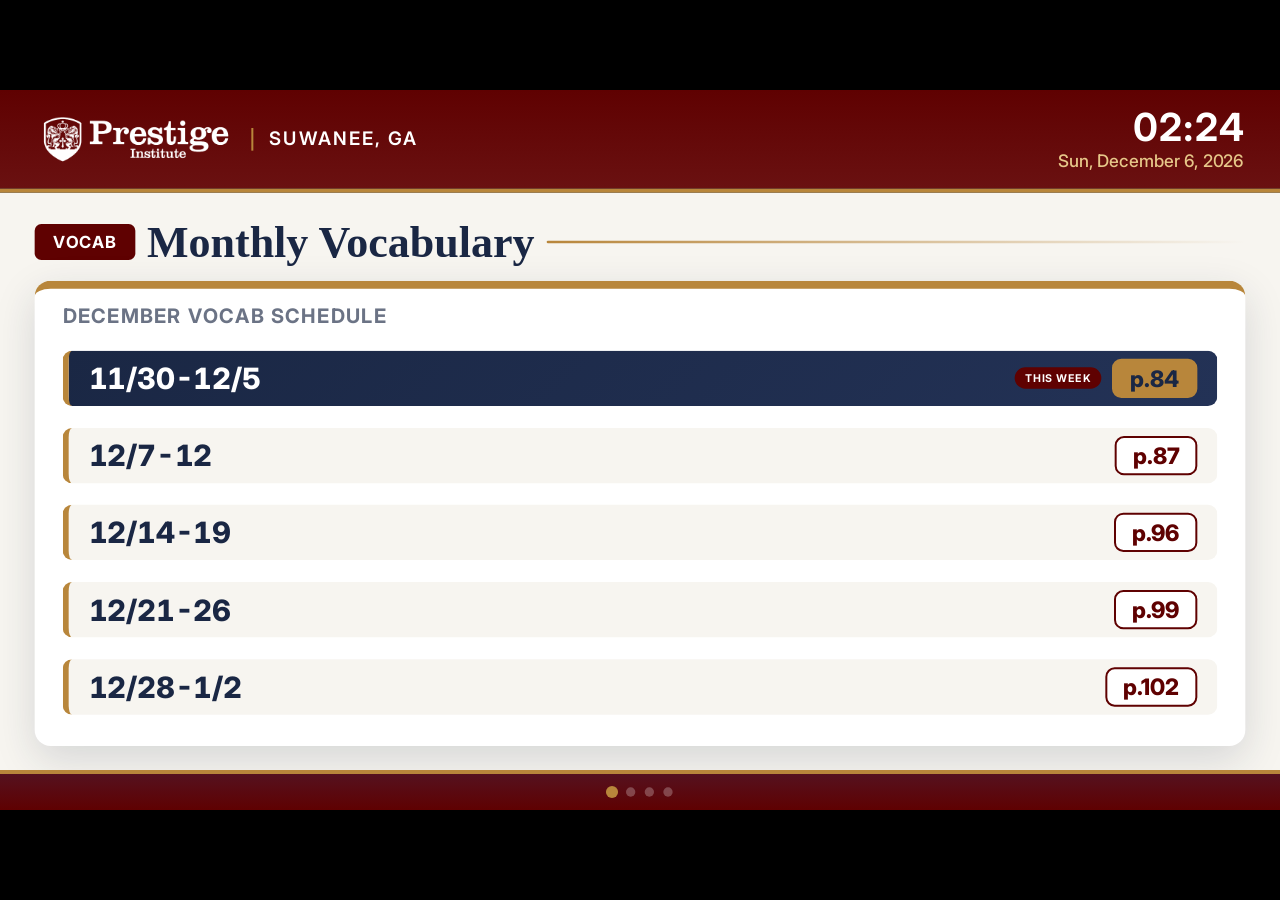
==== index.html @ a8d4b221 "Update index.html Added "D-DAY" if dday === 0" ====
<!DOCTYPE html>
<html lang="ko">
<head>
<meta charset="UTF-8">
<meta name="viewport" content="width=device-width, initial-scale=1, viewport-fit=cover">
<title>Prestige Suwanee Lobby Display</title>
<link rel="preconnect" href="https://fonts.googleapis.com">
<link rel="preconnect" href="https://fonts.gstatic.com" crossorigin>
<link href="https://fonts.googleapis.com/css2?family=Noto+Sans+KR:wght@400;500;700;900&family=Inter:wght@400;500;600;700;800&family=Playfair+Display:wght@700;800&display=swap" rel="stylesheet">
<style>
  :root{
    --navy:#1a2744;
    --navy-2:#233256;
    --burgundy:#5f0101;
    --gold:#b8863b;
    --gold-light:#e6c789;
    --paper:#f7f5f0;
    --ink:#1a2744;
    --muted:#6b7385;
  }
  *{box-sizing:border-box;margin:0;padding:0;}
  html,body{
    height:100%;
    background:#000;
    font-family:'Inter','Noto Sans KR',sans-serif;
    overflow:hidden;
  }
  body{
    display:flex;
    align-items:center;
    justify-content:center;
    color:var(--ink);
  }
  #stage{
    width:1920px;
    height:1080px;
    position:relative;
    display:flex;
    flex-direction:column;
    background:var(--navy);
    transform-origin:center center;
    overflow:hidden;
    flex-shrink:0;
  }

  /* ---------- HEADER ---------- */
  header{
    flex:0 0 auto;
    display:flex;
    align-items:center;
    justify-content:space-between;
    padding:26px 54px;
    background:linear-gradient(180deg,var(--burgundy) 0%, #6a1111 100%);
    border-bottom:6px solid var(--gold);
    z-index:5;
  }
  .brand{
    display:flex;
    align-items:center;
    gap:24px;
  }
  .brand img{
    height:96px;
    width:auto;
    display:block;
  }
  .brand .sub{
    font-size:15px;
    color:var(--gold-light);
    font-weight:600;
    letter-spacing:2px;
    text-transform:uppercase;
  }

  .brand .location{
    font-size:28px;
    font-weight:600;
    color:#ffffff;
    letter-spacing:3px;
    text-transform:uppercase;
    padding-left:24px;
    border-left:3px solid var(--gold);
    line-height:1.2;
}
  .clock{
    text-align:right;
    color:#fff;
  }
  .clock .time{
    font-family:'Inter',sans-serif;
    font-size:58px;
    font-weight:700;
    letter-spacing:0.5px;
    line-height:1;
    font-variant-numeric:tabular-nums;
  }
  .clock .date{
    margin-top:6px;
    font-size:26px;
    font-weight:500;
    color:var(--gold-light);
  }

  /* ---------- SLIDES ---------- */
  main{
    flex:1 1 auto;
    position:relative;
    background:var(--paper);
    overflow:hidden;
  }
  .slide{
    position:absolute;
    inset:0;
    padding:36px 52px;
    display:flex;
    flex-direction:column;
    opacity:0;
    transform:translateY(14px);
    transition:opacity .6s ease, transform .6s ease;
    pointer-events:none;
  }
  .slide.active{
    opacity:1;
    transform:translateY(0);
    pointer-events:auto;
  }
  .slide-title{
    display:flex;
    align-items:center;
    gap:18px;
    margin-bottom:20px;
  }
  .slide-title .tag{
    background:var(--burgundy);
    color:#fff;
    font-weight:700;
    font-size:25px;
    letter-spacing:1.5px;
    padding:12px 28px;
    border-radius:10px;
    text-transform:uppercase;
  }
  .slide-title h1{
    font-family:'Times New Roman',serif;
    font-size:66px;
    font-weight:900;
    color:var(--navy);
  }
  .slide-title .accent{
    flex:1;
    height:4px;
    background:linear-gradient(90deg,var(--gold),transparent);
    border-radius:3px;
  }

  /* ---- Vocab Slide (month list) ---- */
  .vocab-wrap{
    flex:1;
    display:flex;
    min-height:0;
  }
  .vocab-card{
    background:#fff;
    border-radius:24px;
    box-shadow:0 20px 60px rgba(26,39,68,0.15);
    padding:22px 42px;
    border-top:12px solid var(--gold);
    flex:1;
    display:flex;
    flex-direction:column;
    min-height:0;
  }
  .vocab-card .label{
    font-size:30px;
    font-weight:700;
    color:var(--muted);
    letter-spacing:2px;
    text-transform:uppercase;
    margin-bottom:10px;
  }
  .vocab-list{
    flex:1;
    display:flex;
    flex-direction:column;
    justify-content:space-evenly;
    gap:8px;
    overflow:auto;
  }
  .vocab-row{
    display:flex;
    align-items:center;
    justify-content:space-between;
    padding:12px 30px;
    border-radius:14px;
    background:var(--paper);
    border-left:9px solid var(--gold);
  }
  .vocab-row .range{
    font-family:'Inter',sans-serif;
    font-size:44px;
    font-weight:800;
    color:var(--navy);
    font-variant-numeric:tabular-nums;
  }
  .vocab-row .right{
    display:flex;
    align-items:center;
    gap:16px;
  }
  .vocab-row .badge{
    font-size:16px;
    font-weight:700;
    letter-spacing:1px;
    background:var(--burgundy);
    color:#fff;
    padding:6px 16px;
    border-radius:999px;
    text-transform:uppercase;
  }
  .vocab-row .page{
    font-size:34px;
    font-weight:800;
    color:var(--burgundy);
    background:#fff;
    border:3px solid var(--burgundy);
    padding:6px 24px;
    border-radius:14px;
  }
  .vocab-row.current{
    background:linear-gradient(135deg,var(--navy),var(--navy-2));
    border-left-color:var(--gold);
  }
  .vocab-row.current .range{ color:#fff; }
  .vocab-row.current .page{
    background:var(--gold);
    color:var(--navy);
    border-color:var(--gold);
  }

  /* ---- Room Slide (custom floor plan) ---- */
  .room-wrap{
    flex:1;
    display:flex;
    flex-direction:column;
    gap:22px;
    min-height:0;
  }
  .room-row{
    display:grid;
    gap:22px;
    flex:1;
    min-height:0;
  }
  .room-row.top{ grid-template-columns:repeat(5,1fr); }
  .room-row.bottom{ grid-template-columns:1.2fr 1fr 1fr 1fr; }
  .room-box{
    background:#fff;
    border-radius:20px;
    box-shadow:0 10px 30px rgba(26,39,68,0.1);
    border-top:12px solid var(--gold);
    padding:26px 20px;
    display:flex;
    flex-direction:column;
    align-items:center;
    justify-content:center;
    text-align:center;
    gap:13px;
    min-height:0;
  }
  .room-box .num{
    font-family:'Inter',sans-serif;
    font-weight:800;
    font-size:46px;
    color:var(--navy);
    background:var(--paper);
    width:70px;height:70px;
    border-radius:50%;
    display:flex;align-items:center;justify-content:center;
  }
  .room-box .cls{
    font-size:25px;
    font-weight:700;
    color:var(--burgundy);
    line-height:1.35;
  }
  .room-box .teacher{
    font-size:22px;
    font-weight:600;
    color:var(--muted);
  }
  .room-box .note{
    font-size:18px;
    color:var(--gold);
    font-weight:700;
    letter-spacing:.5px;
  }
  .room-box.open, .room-box.office{
    border-top-color:#c7cdd6;
  }
  .room-box.open .cls, .room-box.office .cls{ color:#9aa2b1; font-weight:600; }
  .room-box.front{
    background:linear-gradient(135deg,var(--navy),var(--navy-2));
    border-top-color:var(--gold);
    color:#fff;
  }
  .room-box.front .num{
    background:var(--gold);
    color:var(--navy);
    width:auto;height:auto;
    border-radius:12px;
    padding:10px 22px;
    font-size:26px;
  }
  .room-box.front .cls{ color:var(--gold-light); font-size:22px; font-weight:600; }

  /* ---- Schedule Slide ---- */
  .sched-grid{
    flex:1;
    display:grid;
    grid-template-columns:1fr 1fr;
    gap:24px;
    min-height:0;
  }
  .sched-col{
    background:#fff;
    border-radius:22px;
    box-shadow:0 14px 40px rgba(26,39,68,0.1);
    padding:32px 38px;
    display:flex;
    flex-direction:column;
    overflow:hidden;
  }
  .sched-col h2{
    font-size:38px;
    color:var(--navy);
    font-weight:800;
    padding-bottom:16px;
    margin-bottom:16px;
    border-bottom:4px solid var(--gold);
  }
  .sched-list{
    flex:1;
    display:flex;
    flex-direction:column;
    justify-content:space-evenly;
    gap:16px;
    overflow:auto;
  }
  .sched-item{
    display:flex;
    align-items:center;
    justify-content:space-between;
    gap:16px;
    background:var(--paper);
    border-left:9px solid var(--burgundy);
    border-radius:14px;
    padding:26px 30px;
  }
  .sched-item .name{
    font-weight:700;
    font-size:38px;
    color:var(--navy);
  }
  .sched-item .teacher{
    font-size:23px;
    color:var(--muted);
    margin-top:2px;
  }
  .sched-item .time{
    font-size:30px;
    font-weight:700;
    color:var(--burgundy);
    white-space:nowrap;
  }

  /* ---- SAT Countdown Slide ---- */
  .sat-wrap{
    flex:1;
    display:flex;
    gap:48px;
    align-items:center;
    justify-content:center;
  }
  .sat-main{
    background:linear-gradient(135deg,var(--navy),var(--navy-2));
    color:#fff;
    border-radius:32px;
    padding:68px 100px;
    text-align:center;
    box-shadow:0 20px 60px rgba(26,39,68,0.25);
  }
  .sat-main .eyebrow{
    font-size:30px;
    letter-spacing:3px;
    color:var(--gold-light);
    font-weight:700;
    text-transform:uppercase;
  }
  .sat-main .dday{
    font-family:'Inter',sans-serif;
    font-size:200px;
    font-weight:800;
    margin:20px 0;
    color:#fff;
  }
  .sat-main .dday span{ color:var(--gold-light); }
  .sat-main .fulldate{
    font-size:42px;
    font-weight:600;
  }
  .sat-next{
    background:#fff;
    border-radius:22px;
    padding:42px 48px;
    box-shadow:0 14px 40px rgba(26,39,68,0.1);
    min-width:380px;
  }
  .sat-next h3{
    font-size:26px;
    color:var(--muted);
    letter-spacing:1px;
    margin-bottom:20px;
    text-transform:uppercase;
  }
  .sat-next li{
    list-style:none;
    display:flex;
    justify-content:space-between;
    padding:18px 0;
    border-bottom:1px solid #eee;
    font-weight:600;
    font-size:30px;
    color:var(--navy);
  }
  .sat-next li:last-child{border-bottom:none;}

    /* ---- Promo (poster) Slide ---- */
  .promo-wrap{flex:1;display:flex;flex-direction:column;gap:14px;min-height:0;}
  .promo-grid{flex:1;display:flex;gap:24px;min-height:0;}
  .promo-card{flex:1;display:flex;flex-direction:column;border-radius:18px;overflow:hidden;box-shadow:0 14px 40px rgba(26,39,68,0.14);min-height:0;}
  .promo-head{font-family:'Playfair Display','Times New Roman',serif;font-weight:800;font-size:46px;padding:18px 36px;}
  .promo-body{flex:1;display:flex;flex-direction:column;justify-content:space-between;padding:26px 36px 22px;min-height:0;}
  .promo-date{font-family:'Playfair Display','Times New Roman',serif;font-weight:800;font-size:64px;line-height:1.1;padding-bottom:14px;margin-bottom:18px;}
  .promo-date small{font-family:'Inter',sans-serif;font-size:31px;font-weight:700;margin-left:10px;color:#3a2a20;}
  .promo-rows{display:flex;flex-direction:column;gap:12px;margin-bottom:18px;}
  .promo-row{display:flex;align-items:center;gap:16px;font-size:28.5px;font-weight:500;white-space:nowrap;}
  .chip{display:inline-block;min-width:124px;text-align:center;font-size:25px;font-weight:700;color:#fff;padding:6px 16px;border-radius:6px;}
  .promo-desc{font-size:28px;line-height:1.35;font-weight:500;}
  .promo-note{font-size:23px;opacity:.8;margin-top:10px;}
  .promo-offer{display:flex;align-items:center;gap:20px;margin-top:18px;background:#1f5a8c;color:#fff;border-radius:8px;padding:16px 26px;}
  .promo-offer b{font-family:'Playfair Display','Times New Roman',serif;font-size:50px;font-weight:800;white-space:nowrap;}
  .promo-offer span{font-size:27px;font-weight:700;line-height:1.3;}
  .promo-card.thanks{background:#fdf0dc;color:#3a1a0a;}
  .promo-card.thanks .promo-head{background:#9a3a10;color:#fff;}
  .promo-card.thanks .promo-date{color:#9a3a10;border-bottom:3px solid #d9a24a;}
  .promo-card.thanks .chip{background:#3a1a0a;}
  .promo-card.winter{background:#eef6fc;color:#1a2744;}
  .promo-card.winter .promo-head{background:#bcd9ee;color:#1a2744;}
  .promo-card.winter .promo-date{color:#1f5a8c;border-bottom:3px solid #8fb7d8;}
  .promo-card.winter .promo-date small{color:#1a2744;}
  .promo-card.winter .chip{background:#1a2744;}
  .promo-foot{display:flex;align-items:baseline;justify-content:space-between;border-top:3px solid var(--gold);padding-top:10px;}
  .promo-foot span{font-size:28px;font-weight:700;color:var(--gold);letter-spacing:1px;}
  .promo-foot strong{font-family:'Playfair Display','Times New Roman',serif;font-size:50px;font-weight:800;color:var(--navy);}

  /* ---- Dots ---- */
  .dots{
    flex:0 0 auto;
    display:flex;
    justify-content:center;
    gap:14px;
    padding:20px 0;
    background:linear-gradient(0deg,var(--burgundy) 0%, #55111f 100%);
    border-top:6px solid var(--gold);
  }
  .dot{
    width:14px;height:14px;border-radius:50%;
    background:rgba(255,255,255,0.25);
    transition:background .3s ease, transform .3s ease;
    cursor:pointer;
    border:none;
    padding:0;
  }
  .dot:hover{
    background:rgba(255,255,255,0.5);
  }
  .dot.active{
    background:var(--gold);
    transform:scale(1.3);
  }
</style>
</head>
<body>
<div id="stage">

<header>
  <div class="brand">
    <img src="[data-uri]" alt="Prestige Suwanee">
    <div class="location">Suwanee, GA</div>
  </div>
  <div class="clock">
    <div class="time" id="clockTime">--:--</div>
    <div class="date" id="clockDate">--- --, ----</div>
  </div>
</header>

<main>
  <!-- Slide 1: Vocab -->
  <section class="slide" data-slide="0">
    <div class="slide-title">
      <span class="tag">Vocab</span>
      <h1 id="vocabTitle">Monthly Vocabulary</h1>
      <div class="accent"></div>
    </div>
    <div class="vocab-wrap">
      <div class="vocab-card">
        <div class="label" id="vocabMonthLabel">This Month's Vocab Schedule</div>
        <div class="vocab-list" id="vocabList"></div>
      </div>
    </div>
  </section>

  <!-- Slide 2: Special Programs (poster) -->
  <section class="slide" data-slide="1">
    <div class="slide-title">
      <span class="tag">Special</span>
      <h1>Two Special SAT Programs</h1>
      <div class="accent"></div>
    </div>
    <div class="promo-wrap">
      <div class="promo-grid" id="promoGrid">

        <div class="promo-card thanks" data-expires="2026-12-04">
          <div class="promo-head">Thanksgiving SAT Boot Camp</div>
          <div class="promo-body">
            <div>
              <div class="promo-date">11/23 &ndash; 12/4 <small>2 Weeks</small></div>
              <div class="promo-rows">
                <div class="promo-row"><span class="chip">Week 1</span><span>Mon&ndash;Fri 10AM&ndash;2:30PM / Sat 8:30AM&ndash;1:15PM</span></div>
                <div class="promo-row"><span class="chip">Week 2</span><span>Mon&ndash;Fri 5PM&ndash;7:15PM</span></div>
              </div>
              <p class="promo-desc">Intensive SAT Reading &amp; Writing and Math preparation with a full-length practice test.</p>
            </div>
            <p class="promo-note">&#8251; No class on 11/26 (Thanksgiving).</p>
          </div>
        </div>

        <div class="promo-card winter" data-expires="2027-01-02">
          <div class="promo-head">Winter SAT Concept Intensive</div>
          <div class="promo-body">
            <div>
              <div class="promo-date">12/21/26 &ndash; 1/2/27 <small>2 Weeks</small></div>
              <div class="promo-rows">
                <div class="promo-row"><span class="chip">Hours</span><span>Mon&ndash;Thu 10AM&ndash;2:30PM / Sat 8:30AM&ndash;1:15PM</span></div>
              </div>
              <p class="promo-desc">Intensive SAT Reading &amp; Writing and Math concept lessons.<br>Lectures and weekly recap sessions.</p>
              <div class="promo-offer" data-expires="2026-11-30"><b>10% OFF</b><span>Register by the end of November and receive a 10% discount!</span></div>
            </div>
            <p class="promo-note">&#8251; No class on 12/25 (Christmas) and 1/1 (New Year's Day).</p>
          </div>
        </div>

      </div>
      <div class="promo-foot"><span>Registration &amp; Inquiries</span><strong>470-589-5050</strong></div>
    </div>
  </section>

  <!-- Slide 3: Program Schedule (SAT + AP combined) -->
  <section class="slide" data-slide="2">
    <div class="slide-title">
      <span class="tag">Schedule</span>
      <h1>Program Schedule</h1>
      <div class="accent"></div>
    </div>
    <div class="sched-grid">
      <div class="sched-col">
        <h2>Weekend · Saturday</h2>
        <div class="sched-list">
          <div class="sched-item">
            <div class="name">SAT Concept + Advanced</div>
            <div class="time">8:30 AM – 1:15 PM</div>
          </div>
          <div class="sched-item">
            <div class="name">SAT Advanced</div>
            <div class="time">8:30 AM – 1:15 PM</div>
          </div>
          <div class="sched-item">
            <div class="name">AP Calculus AB</div>
            <div class="time">1:15 – 3:15 PM</div>
          </div>
        </div>
      </div>
      <div class="sched-col">
        <h2>Weekday · Wed &amp; Fri</h2>
        <div class="sched-list">
          <div class="sched-item">
            <div class="name">SAT Concept + Advanced</div>
            <div class="time">5:00 PM – 7:15 PM</div>
          </div>
          <div class="sched-item">
            <div class="name">SAT Advanced</div>
            <div class="time">5:00 PM – 7:15 PM</div>
          </div>
          <div class="sched-item">
            <div class="name">AP Physics 1 (Tue)</div>
            <div class="time">5:30 – 7:30 PM</div>
          </div>
          <div class="sched-item">
            <div class="name">AP Chemistry (Wed)</div>
            <div class="time">5:30 – 7:30 PM</div>
          </div>
        </div>
      </div>
    </div>
  </section>

  <!-- Slide 4: Next SAT -->
  <section class="slide" data-slide="3">
    <div class="slide-title">
      <span class="tag">SAT</span>
      <h1>Next SAT Test Date</h1>
      <div class="accent"></div>
    </div>
    <div class="sat-wrap">
      <div class="sat-main">
        <div class="eyebrow">Countdown</div>
        <div class="dday" id="satDdayBig">D-<span>-</span></div>
        <div class="fulldate" id="satFullDate">-</div>
      </div>
      <div class="sat-next">
        <h3>Upcoming Test Dates</h3>
        <ul id="satFutureList"></ul>
      </div>
    </div>
  </section>
</main>

<div class="dots" id="dots"></div>

<!-- KEEP-AWAKE: hidden YouTube player (see script at the bottom) -->
<div style="position:fixed;bottom:0;right:0;width:2px;height:2px;opacity:0.01;overflow:hidden;pointer-events:none;z-index:9999;">
  <div id="ytKeepAwake"></div>
</div>

</div><!-- /#stage -->

<script>
/* ---------------- CLOCK ---------------- */
const weekdays = ['Sun','Mon','Tue','Wed','Thu','Fri','Sat'];
const monthNames = ['January','February','March','April','May','June','July','August','September','October','November','December'];
function pad(n){ return String(n).padStart(2,'0'); }
function updateClock(){
  const now = new Date();
  document.getElementById('clockTime').textContent =
    `${pad(now.getHours())}:${pad(now.getMinutes())}`;
  document.getElementById('clockDate').textContent =
    `${weekdays[now.getDay()]}, ${monthNames[now.getMonth()]} ${now.getDate()}, ${now.getFullYear()}`;
}
updateClock();
// Only the minute changes now (no seconds shown), so sync updates to the
// start of the next minute, then refresh once a minute after that.
const msToNextMinute = 60000 - (Date.now() % 60000);
setTimeout(()=>{
  updateClock();
  setInterval(updateClock, 60000);
}, msToNextMinute);

/* ---------------- WEEKLY VOCAB ---------------- */
// 학원용 Vocab Test 교재의 페이지 진행 순서 (Google Drive 파일 목록 기준)
const pageSequence = [6,9,12,15,24,27,30,33,42,45,48,51,60,63,66,69,78,81,84,87,96,99,102,105,114,117,120,123,132,135,138,141,150,153,156,159];
const anchorIndex = 8; // p.42 위치 (2026-09-21 주)
const anchorMonday = new Date(2026,8,21); // 2026-09-21 (월요일 확인됨)

function getMondayOf(d){
  const date = new Date(d.getFullYear(), d.getMonth(), d.getDate());
  const day = date.getDay();
  const diff = (day===0) ? -6 : 1-day;
  date.setDate(date.getDate()+diff);
  return date;
}
function fmtRange(monday){
  const saturday = new Date(monday);
  saturday.setDate(monday.getDate()+5);
  if(monday.getMonth()===saturday.getMonth()){
    return `${monday.getMonth()+1}/${monday.getDate()}-${saturday.getDate()}`;
  }
  return `${monday.getMonth()+1}/${monday.getDate()}-${saturday.getMonth()+1}/${saturday.getDate()}`;
}
function pageForMonday(monday){
  const diffDays = Math.round((monday - anchorMonday)/(1000*60*60*24));
  const diffWeeks = Math.round(diffDays/7);
  const idx = anchorIndex + diffWeeks;
  return (idx>=0 && idx<pageSequence.length) ? pageSequence[idx] : null;
}
function isSameWeek(a,b){
  return getMondayOf(a).getTime() === getMondayOf(b).getTime();
}
function updateVocab(){
  const today = new Date();
  const year = today.getFullYear();
  const month = today.getMonth(); // 0-indexed
  document.getElementById('vocabMonthLabel').textContent = `${monthNames[month]} Vocab Schedule`;

  const lastDay = new Date(year, month+1, 0);
  let monday = getMondayOf(new Date(year, month, 1));
  const weeks = [];
  while(monday <= lastDay){
    weeks.push(new Date(monday));
    monday = new Date(monday);
    monday.setDate(monday.getDate()+7);
  }

  const list = document.getElementById('vocabList');
  list.innerHTML = '';
  weeks.forEach(wk=>{
    const page = pageForMonday(wk);
    const row = document.createElement('div');
    row.className = 'vocab-row' + (isSameWeek(wk,today) ? ' current' : '');
    const pageLabel = page!==null ? `p.${page}` : 'TBD';
    const badge = isSameWeek(wk,today) ? '<span class="badge">This Week</span>' : '';
    row.innerHTML = `<div class="range">${fmtRange(wk)}</div><div class="right">${badge}<div class="page">${pageLabel}</div></div>`;
    list.appendChild(row);
  });
}
updateVocab();
setInterval(updateVocab, 60*1000);

/* ---------------- NEXT SAT ---------------- */
const satDates = ['2026-10-03','2026-11-07','2026-12-05','2027-03-06','2027-05-01','2027-06-05'];
function updateSat(){
  const today = new Date(); today.setHours(0,0,0,0);
  const upcoming = satDates.map(s=>new Date(s+'T00:00:00')).filter(d=>d>=today);
  const big = document.getElementById('satDdayBig');

  if(upcoming.length===0){
    big.innerHTML = 'D-<span>-</span>';
    document.getElementById('satFullDate').textContent = 'No upcoming dates';
    document.getElementById('satFutureList').innerHTML = '';
    return;
  }

  const next = upcoming[0];
  const dday = Math.round((next-today)/(1000*60*60*24));
  if (dday === 0) {
       document.getElementById('satDdayBig').innerHTML = `D-DAY`;
  } else {
       document.getElementById('satDdayBig').innerHTML = `D-<span>${dday}</span>`;
  }
  document.getElementById('satFullDate').textContent =
    `${weekdays[next.getDay()]}, ${monthNames[next.getMonth()]} ${next.getDate()}, ${next.getFullYear()}`;
  const list = document.getElementById('satFutureList');
  list.innerHTML='';
  upcoming.slice(1,4).forEach(d=>{
    const li = document.createElement('li');
    li.innerHTML = `<span>${d.getMonth()+1}/${d.getDate()}</span><span>D-${Math.ceil((d-today)/(1000*60*60*24))}</span>`;
    list.appendChild(li);
  });
}
updateSat();
setInterval(updateSat, 60*60*1000);

/* ---------------- HIDE EXPIRED PROMOS ---------------- */
(function(){
  const today = new Date(); today.setHours(0,0,0,0);
  document.querySelectorAll('[data-expires]').forEach(el=>{
    if(today > new Date(el.dataset.expires+'T23:59:59')) el.remove();
  });
  const grid = document.getElementById('promoGrid');
  if(grid && !grid.querySelector('.promo-card')){
    grid.closest('.slide').remove();
  }
})();

/* ---------------- SLIDE ROTATION ---------------- */
const slides = Array.from(document.querySelectorAll('.slide'));
const dotsWrap = document.getElementById('dots');
slides.forEach((s,i)=>{
  const d = document.createElement('button');
  d.className = 'dot'+(i===0?' active':'');
  d.type = 'button';
  d.setAttribute('aria-label', `Go to slide ${i+1}`);
  d.addEventListener('click', ()=>{ showSlide(i); restartRotation(); });
  dotsWrap.appendChild(d);
});
const dots = Array.from(dotsWrap.children);
let current = 0;
let rotationTimer = null;
const SLIDE_SECONDS = 12;
function showSlide(i){
  slides.forEach((s,idx)=>s.classList.toggle('active', idx===i));
  dots.forEach((d,idx)=>d.classList.toggle('active', idx===i));
  current = i;
}
function restartRotation(){
  if(rotationTimer) clearInterval(rotationTimer);
  rotationTimer = setInterval(()=>{ showSlide((current+1)%slides.length); }, SLIDE_SECONDS*1000);
}
showSlide(0);
restartRotation();

/* ---------------- SCALE STAGE TO FIT SCREEN (keeps 16:9 ratio on any TV) ---------------- */
const stage = document.getElementById('stage');
function fitStage(){
  const scale = Math.min(window.innerWidth/1920, window.innerHeight/1080);
  stage.style.transform = `translate(-50%,-50%) scale(${scale})`;
  stage.style.position = 'absolute';
  stage.style.top = '50%';
  stage.style.left = '50%';
}
window.addEventListener('resize', fitStage);
window.addEventListener('orientationchange', fitStage);
fitStage();

/* ---------------- KEEP SCREEN AWAKE ---------------- */
// 1) Screen Wake Lock API
let wakeLock = null;
async function requestWakeLock(){
  try{
    if('wakeLock' in navigator){
      wakeLock = await navigator.wakeLock.request('screen');
    }
  }catch(e){}
}
requestWakeLock();
document.addEventListener('visibilitychange', ()=>{
  if(document.visibilityState === 'visible'){ requestWakeLock(); }
});

// 2) Hidden YouTube video (looping, low volume)
const ytApiScript = document.createElement('script');
ytApiScript.src = 'https://www.youtube.com/iframe_api';
document.head.appendChild(ytApiScript);
let ytKeepAwakePlayer = null;
function onYouTubeIframeAPIReady(){
  ytKeepAwakePlayer = new YT.Player('ytKeepAwake', {
    videoId: 'mW6sqYDDFN0',
    width: '2',
    height: '2',
    playerVars: {
      autoplay: 1, mute: 0, loop: 1, playlist: 'mW6sqYDDFN0',
      controls: 0, modestbranding: 1, rel: 0, showinfo: 0,
      iv_load_policy: 3, disablekb: 1, fs: 0, playsinline: 1
    },
    events: {
      onReady: (e)=>{ e.target.unMute(); e.target.setVolume(8); e.target.playVideo(); },
      onStateChange: (e)=>{ if(e.data === YT.PlayerState.ENDED){ e.target.playVideo(); } }
    }
  });
}
</script>
</body>
</html>
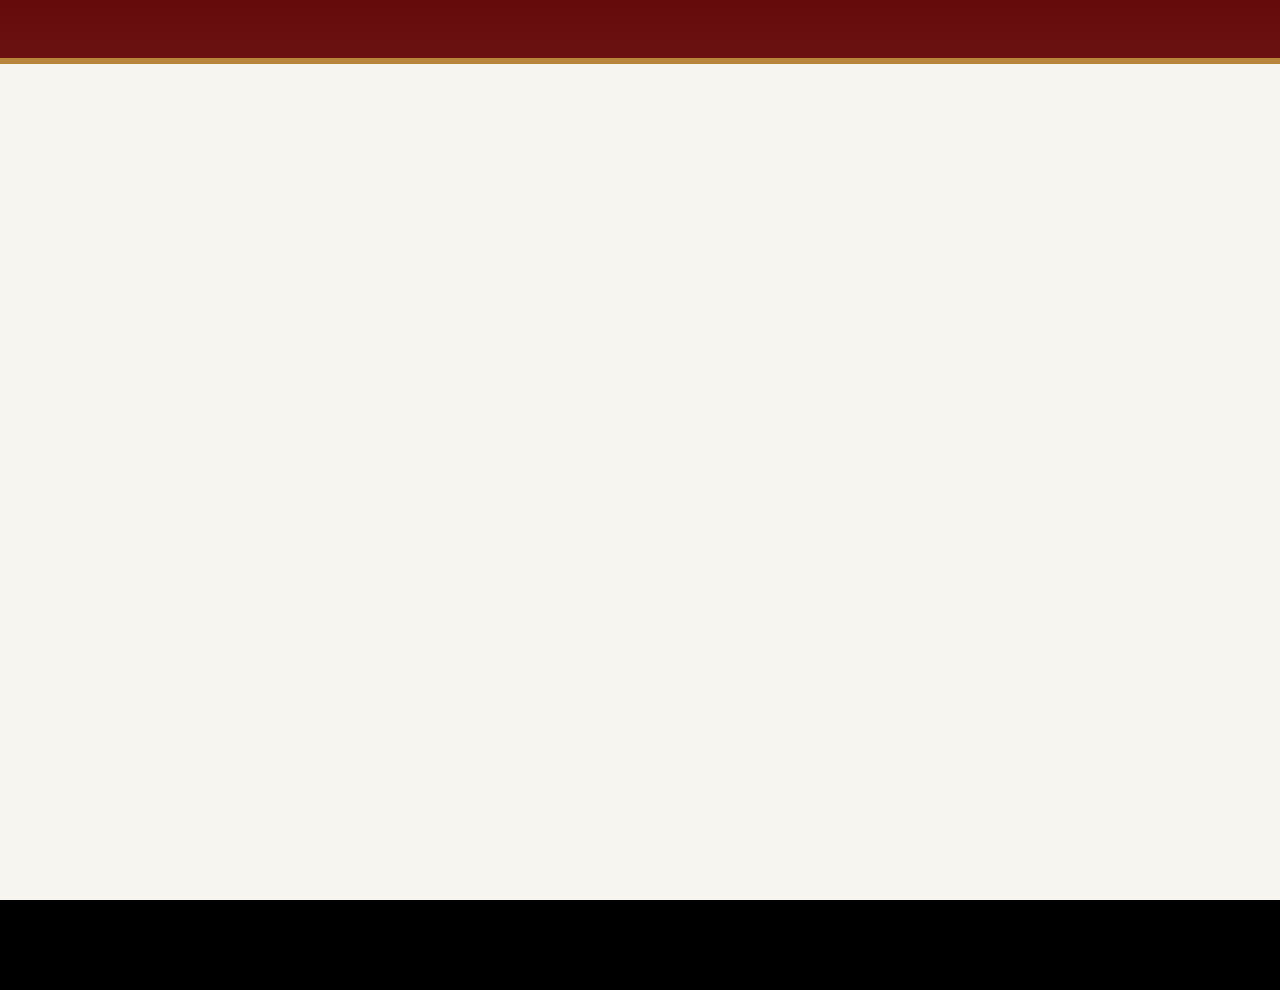
==== commit 92416fb2: "Update index.html" ====
--- a/index.html
+++ b/index.html
@@ -7,495 +7,15 @@
 <link rel="preconnect" href="https://fonts.googleapis.com">
 <link rel="preconnect" href="https://fonts.gstatic.com" crossorigin>
 <link href="https://fonts.googleapis.com/css2?family=Noto+Sans+KR:wght@400;500;700;900&family=Inter:wght@400;500;600;700;800&family=Playfair+Display:wght@700;800&display=swap" rel="stylesheet">
-<style>
-  :root{
-    --navy:#1a2744;
-    --navy-2:#233256;
-    --burgundy:#5f0101;
-    --gold:#b8863b;
-    --gold-light:#e6c789;
-    --paper:#f7f5f0;
-    --ink:#1a2744;
-    --muted:#6b7385;
-  }
-  *{box-sizing:border-box;margin:0;padding:0;}
-  html,body{
-    height:100%;
-    background:#000;
-    font-family:'Inter','Noto Sans KR',sans-serif;
-    overflow:hidden;
-  }
-  body{
-    display:flex;
-    align-items:center;
-    justify-content:center;
-    color:var(--ink);
-  }
-  #stage{
-    width:1920px;
-    height:1080px;
-    position:relative;
-    display:flex;
-    flex-direction:column;
-    background:var(--navy);
-    transform-origin:center center;
-    overflow:hidden;
-    flex-shrink:0;
-  }
-
-  /* ---------- HEADER ---------- */
-  header{
-    flex:0 0 auto;
-    display:flex;
-    align-items:center;
-    justify-content:space-between;
-    padding:26px 54px;
-    background:linear-gradient(180deg,var(--burgundy) 0%, #6a1111 100%);
-    border-bottom:6px solid var(--gold);
-    z-index:5;
-  }
-  .brand{
-    display:flex;
-    align-items:center;
-    gap:24px;
-  }
-  .brand img{
-    height:96px;
-    width:auto;
-    display:block;
-  }
-  .brand .sub{
-    font-size:15px;
-    color:var(--gold-light);
-    font-weight:600;
-    letter-spacing:2px;
-    text-transform:uppercase;
-  }
-
-  .brand .location{
-    font-size:28px;
-    font-weight:600;
-    color:#ffffff;
-    letter-spacing:3px;
-    text-transform:uppercase;
-    padding-left:24px;
-    border-left:3px solid var(--gold);
-    line-height:1.2;
-}
-  .clock{
-    text-align:right;
-    color:#fff;
-  }
-  .clock .time{
-    font-family:'Inter',sans-serif;
-    font-size:58px;
-    font-weight:700;
-    letter-spacing:0.5px;
-    line-height:1;
-    font-variant-numeric:tabular-nums;
-  }
-  .clock .date{
-    margin-top:6px;
-    font-size:26px;
-    font-weight:500;
-    color:var(--gold-light);
-  }
-
-  /* ---------- SLIDES ---------- */
-  main{
-    flex:1 1 auto;
-    position:relative;
-    background:var(--paper);
-    overflow:hidden;
-  }
-  .slide{
-    position:absolute;
-    inset:0;
-    padding:36px 52px;
-    display:flex;
-    flex-direction:column;
-    opacity:0;
-    transform:translateY(14px);
-    transition:opacity .6s ease, transform .6s ease;
-    pointer-events:none;
-  }
-  .slide.active{
-    opacity:1;
-    transform:translateY(0);
-    pointer-events:auto;
-  }
-  .slide-title{
-    display:flex;
-    align-items:center;
-    gap:18px;
-    margin-bottom:20px;
-  }
-  .slide-title .tag{
-    background:var(--burgundy);
-    color:#fff;
-    font-weight:700;
-    font-size:25px;
-    letter-spacing:1.5px;
-    padding:12px 28px;
-    border-radius:10px;
-    text-transform:uppercase;
-  }
-  .slide-title h1{
-    font-family:'Times New Roman',serif;
-    font-size:66px;
-    font-weight:900;
-    color:var(--navy);
-  }
-  .slide-title .accent{
-    flex:1;
-    height:4px;
-    background:linear-gradient(90deg,var(--gold),transparent);
-    border-radius:3px;
-  }
-
-  /* ---- Vocab Slide (month list) ---- */
-  .vocab-wrap{
-    flex:1;
-    display:flex;
-    min-height:0;
-  }
-  .vocab-card{
-    background:#fff;
-    border-radius:24px;
-    box-shadow:0 20px 60px rgba(26,39,68,0.15);
-    padding:22px 42px;
-    border-top:12px solid var(--gold);
-    flex:1;
-    display:flex;
-    flex-direction:column;
-    min-height:0;
-  }
-  .vocab-card .label{
-    font-size:30px;
-    font-weight:700;
-    color:var(--muted);
-    letter-spacing:2px;
-    text-transform:uppercase;
-    margin-bottom:10px;
-  }
-  .vocab-list{
-    flex:1;
-    display:flex;
-    flex-direction:column;
-    justify-content:space-evenly;
-    gap:8px;
-    overflow:auto;
-  }
-  .vocab-row{
-    display:flex;
-    align-items:center;
-    justify-content:space-between;
-    padding:12px 30px;
-    border-radius:14px;
-    background:var(--paper);
-    border-left:9px solid var(--gold);
-  }
-  .vocab-row .range{
-    font-family:'Inter',sans-serif;
-    font-size:44px;
-    font-weight:800;
-    color:var(--navy);
-    font-variant-numeric:tabular-nums;
-  }
-  .vocab-row .right{
-    display:flex;
-    align-items:center;
-    gap:16px;
-  }
-  .vocab-row .badge{
-    font-size:16px;
-    font-weight:700;
-    letter-spacing:1px;
-    background:var(--burgundy);
-    color:#fff;
-    padding:6px 16px;
-    border-radius:999px;
-    text-transform:uppercase;
-  }
-  .vocab-row .page{
-    font-size:34px;
-    font-weight:800;
-    color:var(--burgundy);
-    background:#fff;
-    border:3px solid var(--burgundy);
-    padding:6px 24px;
-    border-radius:14px;
-  }
-  .vocab-row.current{
-    background:linear-gradient(135deg,var(--navy),var(--navy-2));
-    border-left-color:var(--gold);
-  }
-  .vocab-row.current .range{ color:#fff; }
-  .vocab-row.current .page{
-    background:var(--gold);
-    color:var(--navy);
-    border-color:var(--gold);
-  }
-
-  /* ---- Room Slide (custom floor plan) ---- */
-  .room-wrap{
-    flex:1;
-    display:flex;
-    flex-direction:column;
-    gap:22px;
-    min-height:0;
-  }
-  .room-row{
-    display:grid;
-    gap:22px;
-    flex:1;
-    min-height:0;
-  }
-  .room-row.top{ grid-template-columns:repeat(5,1fr); }
-  .room-row.bottom{ grid-template-columns:1.2fr 1fr 1fr 1fr; }
-  .room-box{
-    background:#fff;
-    border-radius:20px;
-    box-shadow:0 10px 30px rgba(26,39,68,0.1);
-    border-top:12px solid var(--gold);
-    padding:26px 20px;
-    display:flex;
-    flex-direction:column;
-    align-items:center;
-    justify-content:center;
-    text-align:center;
-    gap:13px;
-    min-height:0;
-  }
-  .room-box .num{
-    font-family:'Inter',sans-serif;
-    font-weight:800;
-    font-size:46px;
-    color:var(--navy);
-    background:var(--paper);
-    width:70px;height:70px;
-    border-radius:50%;
-    display:flex;align-items:center;justify-content:center;
-  }
-  .room-box .cls{
-    font-size:25px;
-    font-weight:700;
-    color:var(--burgundy);
-    line-height:1.35;
-  }
-  .room-box .teacher{
-    font-size:22px;
-    font-weight:600;
-    color:var(--muted);
-  }
-  .room-box .note{
-    font-size:18px;
-    color:var(--gold);
-    font-weight:700;
-    letter-spacing:.5px;
-  }
-  .room-box.open, .room-box.office{
-    border-top-color:#c7cdd6;
-  }
-  .room-box.open .cls, .room-box.office .cls{ color:#9aa2b1; font-weight:600; }
-  .room-box.front{
-    background:linear-gradient(135deg,var(--navy),var(--navy-2));
-    border-top-color:var(--gold);
-    color:#fff;
-  }
-  .room-box.front .num{
-    background:var(--gold);
-    color:var(--navy);
-    width:auto;height:auto;
-    border-radius:12px;
-    padding:10px 22px;
-    font-size:26px;
-  }
-  .room-box.front .cls{ color:var(--gold-light); font-size:22px; font-weight:600; }
-
-  /* ---- Schedule Slide ---- */
-  .sched-grid{
-    flex:1;
-    display:grid;
-    grid-template-columns:1fr 1fr;
-    gap:24px;
-    min-height:0;
-  }
-  .sched-col{
-    background:#fff;
-    border-radius:22px;
-    box-shadow:0 14px 40px rgba(26,39,68,0.1);
-    padding:32px 38px;
-    display:flex;
-    flex-direction:column;
-    overflow:hidden;
-  }
-  .sched-col h2{
-    font-size:38px;
-    color:var(--navy);
-    font-weight:800;
-    padding-bottom:16px;
-    margin-bottom:16px;
-    border-bottom:4px solid var(--gold);
-  }
-  .sched-list{
-    flex:1;
-    display:flex;
-    flex-direction:column;
-    justify-content:space-evenly;
-    gap:16px;
-    overflow:auto;
-  }
-  .sched-item{
-    display:flex;
-    align-items:center;
-    justify-content:space-between;
-    gap:16px;
-    background:var(--paper);
-    border-left:9px solid var(--burgundy);
-    border-radius:14px;
-    padding:26px 30px;
-  }
-  .sched-item .name{
-    font-weight:700;
-    font-size:38px;
-    color:var(--navy);
-  }
-  .sched-item .teacher{
-    font-size:23px;
-    color:var(--muted);
-    margin-top:2px;
-  }
-  .sched-item .time{
-    font-size:30px;
-    font-weight:700;
-    color:var(--burgundy);
-    white-space:nowrap;
-  }
-
-  /* ---- SAT Countdown Slide ---- */
-  .sat-wrap{
-    flex:1;
-    display:flex;
-    gap:48px;
-    align-items:center;
-    justify-content:center;
-  }
-  .sat-main{
-    background:linear-gradient(135deg,var(--navy),var(--navy-2));
-    color:#fff;
-    border-radius:32px;
-    padding:68px 100px;
-    text-align:center;
-    box-shadow:0 20px 60px rgba(26,39,68,0.25);
-  }
-  .sat-main .eyebrow{
-    font-size:30px;
-    letter-spacing:3px;
-    color:var(--gold-light);
-    font-weight:700;
-    text-transform:uppercase;
-  }
-  .sat-main .dday{
-    font-family:'Inter',sans-serif;
-    font-size:200px;
-    font-weight:800;
-    margin:20px 0;
-    color:#fff;
-  }
-  .sat-main .dday span{ color:var(--gold-light); }
-  .sat-main .fulldate{
-    font-size:42px;
-    font-weight:600;
-  }
-  .sat-next{
-    background:#fff;
-    border-radius:22px;
-    padding:42px 48px;
-    box-shadow:0 14px 40px rgba(26,39,68,0.1);
-    min-width:380px;
-  }
-  .sat-next h3{
-    font-size:26px;
-    color:var(--muted);
-    letter-spacing:1px;
-    margin-bottom:20px;
-    text-transform:uppercase;
-  }
-  .sat-next li{
-    list-style:none;
-    display:flex;
-    justify-content:space-between;
-    padding:18px 0;
-    border-bottom:1px solid #eee;
-    font-weight:600;
-    font-size:30px;
-    color:var(--navy);
-  }
-  .sat-next li:last-child{border-bottom:none;}
-
-    /* ---- Promo (poster) Slide ---- */
-  .promo-wrap{flex:1;display:flex;flex-direction:column;gap:14px;min-height:0;}
-  .promo-grid{flex:1;display:flex;gap:24px;min-height:0;}
-  .promo-card{flex:1;display:flex;flex-direction:column;border-radius:18px;overflow:hidden;box-shadow:0 14px 40px rgba(26,39,68,0.14);min-height:0;}
-  .promo-head{font-family:'Playfair Display','Times New Roman',serif;font-weight:800;font-size:46px;padding:18px 36px;}
-  .promo-body{flex:1;display:flex;flex-direction:column;justify-content:space-between;padding:26px 36px 22px;min-height:0;}
-  .promo-date{font-family:'Playfair Display','Times New Roman',serif;font-weight:800;font-size:64px;line-height:1.1;padding-bottom:14px;margin-bottom:18px;}
-  .promo-date small{font-family:'Inter',sans-serif;font-size:31px;font-weight:700;margin-left:10px;color:#3a2a20;}
-  .promo-rows{display:flex;flex-direction:column;gap:12px;margin-bottom:18px;}
-  .promo-row{display:flex;align-items:center;gap:16px;font-size:28.5px;font-weight:500;white-space:nowrap;}
-  .chip{display:inline-block;min-width:124px;text-align:center;font-size:25px;font-weight:700;color:#fff;padding:6px 16px;border-radius:6px;}
-  .promo-desc{font-size:28px;line-height:1.35;font-weight:500;}
-  .promo-note{font-size:23px;opacity:.8;margin-top:10px;}
-  .promo-offer{display:flex;align-items:center;gap:20px;margin-top:18px;background:#1f5a8c;color:#fff;border-radius:8px;padding:16px 26px;}
-  .promo-offer b{font-family:'Playfair Display','Times New Roman',serif;font-size:50px;font-weight:800;white-space:nowrap;}
-  .promo-offer span{font-size:27px;font-weight:700;line-height:1.3;}
-  .promo-card.thanks{background:#fdf0dc;color:#3a1a0a;}
-  .promo-card.thanks .promo-head{background:#9a3a10;color:#fff;}
-  .promo-card.thanks .promo-date{color:#9a3a10;border-bottom:3px solid #d9a24a;}
-  .promo-card.thanks .chip{background:#3a1a0a;}
-  .promo-card.winter{background:#eef6fc;color:#1a2744;}
-  .promo-card.winter .promo-head{background:#bcd9ee;color:#1a2744;}
-  .promo-card.winter .promo-date{color:#1f5a8c;border-bottom:3px solid #8fb7d8;}
-  .promo-card.winter .promo-date small{color:#1a2744;}
-  .promo-card.winter .chip{background:#1a2744;}
-  .promo-foot{display:flex;align-items:baseline;justify-content:space-between;border-top:3px solid var(--gold);padding-top:10px;}
-  .promo-foot span{font-size:28px;font-weight:700;color:var(--gold);letter-spacing:1px;}
-  .promo-foot strong{font-family:'Playfair Display','Times New Roman',serif;font-size:50px;font-weight:800;color:var(--navy);}
-
-  /* ---- Dots ---- */
-  .dots{
-    flex:0 0 auto;
-    display:flex;
-    justify-content:center;
-    gap:14px;
-    padding:20px 0;
-    background:linear-gradient(0deg,var(--burgundy) 0%, #55111f 100%);
-    border-top:6px solid var(--gold);
-  }
-  .dot{
-    width:14px;height:14px;border-radius:50%;
-    background:rgba(255,255,255,0.25);
-    transition:background .3s ease, transform .3s ease;
-    cursor:pointer;
-    border:none;
-    padding:0;
-  }
-  .dot:hover{
-    background:rgba(255,255,255,0.5);
-  }
-  .dot.active{
-    background:var(--gold);
-    transform:scale(1.3);
-  }
-</style>
+<link rel="stylesheet" href="styles.css">
 </head>
 <body>
 <div id="stage">
 
 <header>
   <div class="brand">
-    <img src="[data-uri]" alt="Prestige Suwanee">
+    <!-- Save your logo as logo.png next to this file (or paste your original data: URI back into src) -->
+    <img src="logo.png" alt="Prestige Suwanee">
     <div class="location">Suwanee, GA</div>
   </div>
   <div class="clock">
@@ -637,216 +157,13 @@
 
 <div class="dots" id="dots"></div>
 
-<!-- KEEP-AWAKE: hidden YouTube player (see script at the bottom) -->
+<!-- KEEP-AWAKE: hidden YouTube player (see script.js) -->
 <div style="position:fixed;bottom:0;right:0;width:2px;height:2px;opacity:0.01;overflow:hidden;pointer-events:none;z-index:9999;">
   <div id="ytKeepAwake"></div>
 </div>
 
 </div><!-- /#stage -->
 
-<script>
-/* ---------------- CLOCK ---------------- */
-const weekdays = ['Sun','Mon','Tue','Wed','Thu','Fri','Sat'];
-const monthNames = ['January','February','March','April','May','June','July','August','September','October','November','December'];
-function pad(n){ return String(n).padStart(2,'0'); }
-function updateClock(){
-  const now = new Date();
-  document.getElementById('clockTime').textContent =
-    `${pad(now.getHours())}:${pad(now.getMinutes())}`;
-  document.getElementById('clockDate').textContent =
-    `${weekdays[now.getDay()]}, ${monthNames[now.getMonth()]} ${now.getDate()}, ${now.getFullYear()}`;
-}
-updateClock();
-// Only the minute changes now (no seconds shown), so sync updates to the
-// start of the next minute, then refresh once a minute after that.
-const msToNextMinute = 60000 - (Date.now() % 60000);
-setTimeout(()=>{
-  updateClock();
-  setInterval(updateClock, 60000);
-}, msToNextMinute);
-
-/* ---------------- WEEKLY VOCAB ---------------- */
-// 학원용 Vocab Test 교재의 페이지 진행 순서 (Google Drive 파일 목록 기준)
-const pageSequence = [6,9,12,15,24,27,30,33,42,45,48,51,60,63,66,69,78,81,84,87,96,99,102,105,114,117,120,123,132,135,138,141,150,153,156,159];
-const anchorIndex = 8; // p.42 위치 (2026-09-21 주)
-const anchorMonday = new Date(2026,8,21); // 2026-09-21 (월요일 확인됨)
-
-function getMondayOf(d){
-  const date = new Date(d.getFullYear(), d.getMonth(), d.getDate());
-  const day = date.getDay();
-  const diff = (day===0) ? -6 : 1-day;
-  date.setDate(date.getDate()+diff);
-  return date;
-}
-function fmtRange(monday){
-  const saturday = new Date(monday);
-  saturday.setDate(monday.getDate()+5);
-  if(monday.getMonth()===saturday.getMonth()){
-    return `${monday.getMonth()+1}/${monday.getDate()}-${saturday.getDate()}`;
-  }
-  return `${monday.getMonth()+1}/${monday.getDate()}-${saturday.getMonth()+1}/${saturday.getDate()}`;
-}
-function pageForMonday(monday){
-  const diffDays = Math.round((monday - anchorMonday)/(1000*60*60*24));
-  const diffWeeks = Math.round(diffDays/7);
-  const idx = anchorIndex + diffWeeks;
-  return (idx>=0 && idx<pageSequence.length) ? pageSequence[idx] : null;
-}
-function isSameWeek(a,b){
-  return getMondayOf(a).getTime() === getMondayOf(b).getTime();
-}
-function updateVocab(){
-  const today = new Date();
-  const year = today.getFullYear();
-  const month = today.getMonth(); // 0-indexed
-  document.getElementById('vocabMonthLabel').textContent = `${monthNames[month]} Vocab Schedule`;
-
-  const lastDay = new Date(year, month+1, 0);
-  let monday = getMondayOf(new Date(year, month, 1));
-  const weeks = [];
-  while(monday <= lastDay){
-    weeks.push(new Date(monday));
-    monday = new Date(monday);
-    monday.setDate(monday.getDate()+7);
-  }
-
-  const list = document.getElementById('vocabList');
-  list.innerHTML = '';
-  weeks.forEach(wk=>{
-    const page = pageForMonday(wk);
-    const row = document.createElement('div');
-    row.className = 'vocab-row' + (isSameWeek(wk,today) ? ' current' : '');
-    const pageLabel = page!==null ? `p.${page}` : 'TBD';
-    const badge = isSameWeek(wk,today) ? '<span class="badge">This Week</span>' : '';
-    row.innerHTML = `<div class="range">${fmtRange(wk)}</div><div class="right">${badge}<div class="page">${pageLabel}</div></div>`;
-    list.appendChild(row);
-  });
-}
-updateVocab();
-setInterval(updateVocab, 60*1000);
-
-/* ---------------- NEXT SAT ---------------- */
-const satDates = ['2026-10-03','2026-11-07','2026-12-05','2027-03-06','2027-05-01','2027-06-05'];
-function updateSat(){
-  const today = new Date(); today.setHours(0,0,0,0);
-  const upcoming = satDates.map(s=>new Date(s+'T00:00:00')).filter(d=>d>=today);
-  const big = document.getElementById('satDdayBig');
-
-  if(upcoming.length===0){
-    big.innerHTML = 'D-<span>-</span>';
-    document.getElementById('satFullDate').textContent = 'No upcoming dates';
-    document.getElementById('satFutureList').innerHTML = '';
-    return;
-  }
-
-  const next = upcoming[0];
-  const dday = Math.round((next-today)/(1000*60*60*24));
-  if (dday === 0) {
-       document.getElementById('satDdayBig').innerHTML = `D-DAY`;
-  } else {
-       document.getElementById('satDdayBig').innerHTML = `D-<span>${dday}</span>`;
-  }
-  document.getElementById('satFullDate').textContent =
-    `${weekdays[next.getDay()]}, ${monthNames[next.getMonth()]} ${next.getDate()}, ${next.getFullYear()}`;
-  const list = document.getElementById('satFutureList');
-  list.innerHTML='';
-  upcoming.slice(1,4).forEach(d=>{
-    const li = document.createElement('li');
-    li.innerHTML = `<span>${d.getMonth()+1}/${d.getDate()}</span><span>D-${Math.ceil((d-today)/(1000*60*60*24))}</span>`;
-    list.appendChild(li);
-  });
-}
-updateSat();
-setInterval(updateSat, 60*60*1000);
-
-/* ---------------- HIDE EXPIRED PROMOS ---------------- */
-(function(){
-  const today = new Date(); today.setHours(0,0,0,0);
-  document.querySelectorAll('[data-expires]').forEach(el=>{
-    if(today > new Date(el.dataset.expires+'T23:59:59')) el.remove();
-  });
-  const grid = document.getElementById('promoGrid');
-  if(grid && !grid.querySelector('.promo-card')){
-    grid.closest('.slide').remove();
-  }
-})();
-
-/* ---------------- SLIDE ROTATION ---------------- */
-const slides = Array.from(document.querySelectorAll('.slide'));
-const dotsWrap = document.getElementById('dots');
-slides.forEach((s,i)=>{
-  const d = document.createElement('button');
-  d.className = 'dot'+(i===0?' active':'');
-  d.type = 'button';
-  d.setAttribute('aria-label', `Go to slide ${i+1}`);
-  d.addEventListener('click', ()=>{ showSlide(i); restartRotation(); });
-  dotsWrap.appendChild(d);
-});
-const dots = Array.from(dotsWrap.children);
-let current = 0;
-let rotationTimer = null;
-const SLIDE_SECONDS = 12;
-function showSlide(i){
-  slides.forEach((s,idx)=>s.classList.toggle('active', idx===i));
-  dots.forEach((d,idx)=>d.classList.toggle('active', idx===i));
-  current = i;
-}
-function restartRotation(){
-  if(rotationTimer) clearInterval(rotationTimer);
-  rotationTimer = setInterval(()=>{ showSlide((current+1)%slides.length); }, SLIDE_SECONDS*1000);
-}
-showSlide(0);
-restartRotation();
-
-/* ---------------- SCALE STAGE TO FIT SCREEN (keeps 16:9 ratio on any TV) ---------------- */
-const stage = document.getElementById('stage');
-function fitStage(){
-  const scale = Math.min(window.innerWidth/1920, window.innerHeight/1080);
-  stage.style.transform = `translate(-50%,-50%) scale(${scale})`;
-  stage.style.position = 'absolute';
-  stage.style.top = '50%';
-  stage.style.left = '50%';
-}
-window.addEventListener('resize', fitStage);
-window.addEventListener('orientationchange', fitStage);
-fitStage();
-
-/* ---------------- KEEP SCREEN AWAKE ---------------- */
-// 1) Screen Wake Lock API
-let wakeLock = null;
-async function requestWakeLock(){
-  try{
-    if('wakeLock' in navigator){
-      wakeLock = await navigator.wakeLock.request('screen');
-    }
-  }catch(e){}
-}
-requestWakeLock();
-document.addEventListener('visibilitychange', ()=>{
-  if(document.visibilityState === 'visible'){ requestWakeLock(); }
-});
-
-// 2) Hidden YouTube video (looping, low volume)
-const ytApiScript = document.createElement('script');
-ytApiScript.src = 'https://www.youtube.com/iframe_api';
-document.head.appendChild(ytApiScript);
-let ytKeepAwakePlayer = null;
-function onYouTubeIframeAPIReady(){
-  ytKeepAwakePlayer = new YT.Player('ytKeepAwake', {
-    videoId: 'mW6sqYDDFN0',
-    width: '2',
-    height: '2',
-    playerVars: {
-      autoplay: 1, mute: 0, loop: 1, playlist: 'mW6sqYDDFN0',
-      controls: 0, modestbranding: 1, rel: 0, showinfo: 0,
-      iv_load_policy: 3, disablekb: 1, fs: 0, playsinline: 1
-    },
-    events: {
-      onReady: (e)=>{ e.target.unMute(); e.target.setVolume(8); e.target.playVideo(); },
-      onStateChange: (e)=>{ if(e.data === YT.PlayerState.ENDED){ e.target.playVideo(); } }
-    }
-  });
-}
-</script>
+<script src="script.js"></script>
 </body>
 </html>
--- a/styles.css
+++ b/styles.css
@@ -0,0 +1,480 @@
+:root{
+  --navy:#1a2744;
+  --navy-2:#233256;
+  --burgundy:#5f0101;
+  --gold:#b8863b;
+  --gold-light:#e6c789;
+  --paper:#f7f5f0;
+  --ink:#1a2744;
+  --muted:#6b7385;
+}
+*{box-sizing:border-box;margin:0;padding:0;}
+html,body{
+  height:100%;
+  background:#000;
+  font-family:'Inter','Noto Sans KR',sans-serif;
+  overflow:hidden;
+}
+body{
+  display:flex;
+  align-items:center;
+  justify-content:center;
+  color:var(--ink);
+}
+#stage{
+  width:1920px;
+  height:1080px;
+  position:relative;
+  display:flex;
+  flex-direction:column;
+  background:var(--navy);
+  transform-origin:center center;
+  overflow:hidden;
+  flex-shrink:0;
+}
+
+/* ---------- HEADER ---------- */
+header{
+  flex:0 0 auto;
+  display:flex;
+  align-items:center;
+  justify-content:space-between;
+  padding:26px 54px;
+  background:linear-gradient(180deg,var(--burgundy) 0%, #6a1111 100%);
+  border-bottom:6px solid var(--gold);
+  z-index:5;
+}
+.brand{
+  display:flex;
+  align-items:center;
+  gap:24px;
+}
+.brand img{
+  height:96px;
+  width:auto;
+  display:block;
+}
+.brand .sub{
+  font-size:15px;
+  color:var(--gold-light);
+  font-weight:600;
+  letter-spacing:2px;
+  text-transform:uppercase;
+}
+
+.brand .location{
+  font-size:28px;
+  font-weight:600;
+  color:#ffffff;
+  letter-spacing:3px;
+  text-transform:uppercase;
+  padding-left:24px;
+  border-left:3px solid var(--gold);
+  line-height:1.2;
+}
+.clock{
+  text-align:right;
+  color:#fff;
+}
+.clock .time{
+  font-family:'Inter',sans-serif;
+  font-size:58px;
+  font-weight:700;
+  letter-spacing:0.5px;
+  line-height:1;
+  font-variant-numeric:tabular-nums;
+}
+.clock .date{
+  margin-top:6px;
+  font-size:26px;
+  font-weight:500;
+  color:var(--gold-light);
+}
+
+/* ---------- SLIDES ---------- */
+main{
+  flex:1 1 auto;
+  position:relative;
+  background:var(--paper);
+  overflow:hidden;
+}
+.slide{
+  position:absolute;
+  inset:0;
+  padding:36px 52px;
+  display:flex;
+  flex-direction:column;
+  opacity:0;
+  transform:translateY(14px);
+  transition:opacity .6s ease, transform .6s ease;
+  pointer-events:none;
+}
+.slide.active{
+  opacity:1;
+  transform:translateY(0);
+  pointer-events:auto;
+}
+.slide-title{
+  display:flex;
+  align-items:center;
+  gap:18px;
+  margin-bottom:20px;
+}
+.slide-title .tag{
+  background:var(--burgundy);
+  color:#fff;
+  font-weight:700;
+  font-size:25px;
+  letter-spacing:1.5px;
+  padding:12px 28px;
+  border-radius:10px;
+  text-transform:uppercase;
+}
+.slide-title h1{
+  font-family:'Times New Roman',serif;
+  font-size:66px;
+  font-weight:900;
+  color:var(--navy);
+}
+.slide-title .accent{
+  flex:1;
+  height:4px;
+  background:linear-gradient(90deg,var(--gold),transparent);
+  border-radius:3px;
+}
+
+/* ---- Vocab Slide (month list) ---- */
+.vocab-wrap{
+  flex:1;
+  display:flex;
+  min-height:0;
+}
+.vocab-card{
+  background:#fff;
+  border-radius:24px;
+  box-shadow:0 20px 60px rgba(26,39,68,0.15);
+  padding:22px 42px;
+  border-top:12px solid var(--gold);
+  flex:1;
+  display:flex;
+  flex-direction:column;
+  min-height:0;
+}
+.vocab-card .label{
+  font-size:30px;
+  font-weight:700;
+  color:var(--muted);
+  letter-spacing:2px;
+  text-transform:uppercase;
+  margin-bottom:10px;
+}
+.vocab-list{
+  flex:1;
+  display:flex;
+  flex-direction:column;
+  justify-content:space-evenly;
+  gap:8px;
+  overflow:auto;
+}
+.vocab-row{
+  display:flex;
+  align-items:center;
+  justify-content:space-between;
+  padding:12px 30px;
+  border-radius:14px;
+  background:var(--paper);
+  border-left:9px solid var(--gold);
+}
+.vocab-row .range{
+  font-family:'Inter',sans-serif;
+  font-size:44px;
+  font-weight:800;
+  color:var(--navy);
+  font-variant-numeric:tabular-nums;
+}
+.vocab-row .right{
+  display:flex;
+  align-items:center;
+  gap:16px;
+}
+.vocab-row .badge{
+  font-size:16px;
+  font-weight:700;
+  letter-spacing:1px;
+  background:var(--burgundy);
+  color:#fff;
+  padding:6px 16px;
+  border-radius:999px;
+  text-transform:uppercase;
+}
+.vocab-row .page{
+  font-size:34px;
+  font-weight:800;
+  color:var(--burgundy);
+  background:#fff;
+  border:3px solid var(--burgundy);
+  padding:6px 24px;
+  border-radius:14px;
+}
+.vocab-row.current{
+  background:linear-gradient(135deg,var(--navy),var(--navy-2));
+  border-left-color:var(--gold);
+}
+.vocab-row.current .range{ color:#fff; }
+.vocab-row.current .page{
+  background:var(--gold);
+  color:var(--navy);
+  border-color:var(--gold);
+}
+
+/* ---- Room Slide (custom floor plan) ---- */
+.room-wrap{
+  flex:1;
+  display:flex;
+  flex-direction:column;
+  gap:22px;
+  min-height:0;
+}
+.room-row{
+  display:grid;
+  gap:22px;
+  flex:1;
+  min-height:0;
+}
+.room-row.top{ grid-template-columns:repeat(5,1fr); }
+.room-row.bottom{ grid-template-columns:1.2fr 1fr 1fr 1fr; }
+.room-box{
+  background:#fff;
+  border-radius:20px;
+  box-shadow:0 10px 30px rgba(26,39,68,0.1);
+  border-top:12px solid var(--gold);
+  padding:26px 20px;
+  display:flex;
+  flex-direction:column;
+  align-items:center;
+  justify-content:center;
+  text-align:center;
+  gap:13px;
+  min-height:0;
+}
+.room-box .num{
+  font-family:'Inter',sans-serif;
+  font-weight:800;
+  font-size:46px;
+  color:var(--navy);
+  background:var(--paper);
+  width:70px;height:70px;
+  border-radius:50%;
+  display:flex;align-items:center;justify-content:center;
+}
+.room-box .cls{
+  font-size:25px;
+  font-weight:700;
+  color:var(--burgundy);
+  line-height:1.35;
+}
+.room-box .teacher{
+  font-size:22px;
+  font-weight:600;
+  color:var(--muted);
+}
+.room-box .note{
+  font-size:18px;
+  color:var(--gold);
+  font-weight:700;
+  letter-spacing:.5px;
+}
+.room-box.open, .room-box.office{
+  border-top-color:#c7cdd6;
+}
+.room-box.open .cls, .room-box.office .cls{ color:#9aa2b1; font-weight:600; }
+.room-box.front{
+  background:linear-gradient(135deg,var(--navy),var(--navy-2));
+  border-top-color:var(--gold);
+  color:#fff;
+}
+.room-box.front .num{
+  background:var(--gold);
+  color:var(--navy);
+  width:auto;height:auto;
+  border-radius:12px;
+  padding:10px 22px;
+  font-size:26px;
+}
+.room-box.front .cls{ color:var(--gold-light); font-size:22px; font-weight:600; }
+
+/* ---- Schedule Slide ---- */
+.sched-grid{
+  flex:1;
+  display:grid;
+  grid-template-columns:1fr 1fr;
+  gap:24px;
+  min-height:0;
+}
+.sched-col{
+  background:#fff;
+  border-radius:22px;
+  box-shadow:0 14px 40px rgba(26,39,68,0.1);
+  padding:32px 38px;
+  display:flex;
+  flex-direction:column;
+  overflow:hidden;
+}
+.sched-col h2{
+  font-size:38px;
+  color:var(--navy);
+  font-weight:800;
+  padding-bottom:16px;
+  margin-bottom:16px;
+  border-bottom:4px solid var(--gold);
+}
+.sched-list{
+  flex:1;
+  display:flex;
+  flex-direction:column;
+  justify-content:space-evenly;
+  gap:16px;
+  overflow:auto;
+}
+.sched-item{
+  display:flex;
+  align-items:center;
+  justify-content:space-between;
+  gap:16px;
+  background:var(--paper);
+  border-left:9px solid var(--burgundy);
+  border-radius:14px;
+  padding:26px 30px;
+}
+.sched-item .name{
+  font-weight:700;
+  font-size:38px;
+  color:var(--navy);
+}
+.sched-item .teacher{
+  font-size:23px;
+  color:var(--muted);
+  margin-top:2px;
+}
+.sched-item .time{
+  font-size:30px;
+  font-weight:700;
+  color:var(--burgundy);
+  white-space:nowrap;
+}
+
+/* ---- SAT Countdown Slide ---- */
+.sat-wrap{
+  flex:1;
+  display:flex;
+  gap:48px;
+  align-items:center;
+  justify-content:center;
+}
+.sat-main{
+  background:linear-gradient(135deg,var(--navy),var(--navy-2));
+  color:#fff;
+  border-radius:32px;
+  padding:68px 100px;
+  text-align:center;
+  box-shadow:0 20px 60px rgba(26,39,68,0.25);
+}
+.sat-main .eyebrow{
+  font-size:30px;
+  letter-spacing:3px;
+  color:var(--gold-light);
+  font-weight:700;
+  text-transform:uppercase;
+}
+.sat-main .dday{
+  font-family:'Inter',sans-serif;
+  font-size:200px;
+  font-weight:800;
+  margin:20px 0;
+  color:#fff;
+}
+.sat-main .dday span{ color:var(--gold-light); }
+.sat-main .fulldate{
+  font-size:42px;
+  font-weight:600;
+}
+.sat-next{
+  background:#fff;
+  border-radius:22px;
+  padding:42px 48px;
+  box-shadow:0 14px 40px rgba(26,39,68,0.1);
+  min-width:380px;
+}
+.sat-next h3{
+  font-size:26px;
+  color:var(--muted);
+  letter-spacing:1px;
+  margin-bottom:20px;
+  text-transform:uppercase;
+}
+.sat-next li{
+  list-style:none;
+  display:flex;
+  justify-content:space-between;
+  padding:18px 0;
+  border-bottom:1px solid #eee;
+  font-weight:600;
+  font-size:30px;
+  color:var(--navy);
+}
+.sat-next li:last-child{border-bottom:none;}
+
+/* ---- Promo (poster) Slide ---- */
+.promo-wrap{flex:1;display:flex;flex-direction:column;gap:14px;min-height:0;}
+.promo-grid{flex:1;display:flex;gap:24px;min-height:0;}
+.promo-card{flex:1;display:flex;flex-direction:column;border-radius:18px;overflow:hidden;box-shadow:0 14px 40px rgba(26,39,68,0.14);min-height:0;}
+.promo-head{font-family:'Playfair Display','Times New Roman',serif;font-weight:800;font-size:46px;padding:18px 36px;}
+.promo-body{flex:1;display:flex;flex-direction:column;justify-content:space-between;padding:26px 36px 22px;min-height:0;}
+.promo-date{font-family:'Playfair Display','Times New Roman',serif;font-weight:800;font-size:64px;line-height:1.1;padding-bottom:14px;margin-bottom:18px;}
+.promo-date small{font-family:'Inter',sans-serif;font-size:31px;font-weight:700;margin-left:10px;color:#3a2a20;}
+.promo-rows{display:flex;flex-direction:column;gap:12px;margin-bottom:18px;}
+.promo-row{display:flex;align-items:center;gap:16px;font-size:28.5px;font-weight:500;white-space:nowrap;}
+.chip{display:inline-block;min-width:124px;text-align:center;font-size:25px;font-weight:700;color:#fff;padding:6px 16px;border-radius:6px;}
+.promo-desc{font-size:28px;line-height:1.35;font-weight:500;}
+.promo-note{font-size:23px;opacity:.8;margin-top:10px;}
+.promo-offer{display:flex;align-items:center;gap:20px;margin-top:18px;background:#1f5a8c;color:#fff;border-radius:8px;padding:16px 26px;}
+.promo-offer b{font-family:'Playfair Display','Times New Roman',serif;font-size:50px;font-weight:800;white-space:nowrap;}
+.promo-offer span{font-size:27px;font-weight:700;line-height:1.3;}
+.promo-card.thanks{background:#fdf0dc;color:#3a1a0a;}
+.promo-card.thanks .promo-head{background:#9a3a10;color:#fff;}
+.promo-card.thanks .promo-date{color:#9a3a10;border-bottom:3px solid #d9a24a;}
+.promo-card.thanks .chip{background:#3a1a0a;}
+.promo-card.winter{background:#eef6fc;color:#1a2744;}
+.promo-card.winter .promo-head{background:#bcd9ee;color:#1a2744;}
+.promo-card.winter .promo-date{color:#1f5a8c;border-bottom:3px solid #8fb7d8;}
+.promo-card.winter .promo-date small{color:#1a2744;}
+.promo-card.winter .chip{background:#1a2744;}
+.promo-foot{display:flex;align-items:baseline;justify-content:space-between;border-top:3px solid var(--gold);padding-top:10px;}
+.promo-foot span{font-size:28px;font-weight:700;color:var(--gold);letter-spacing:1px;}
+.promo-foot strong{font-family:'Playfair Display','Times New Roman',serif;font-size:50px;font-weight:800;color:var(--navy);}
+
+/* ---- Dots ---- */
+.dots{
+  flex:0 0 auto;
+  display:flex;
+  justify-content:center;
+  gap:14px;
+  padding:20px 0;
+  background:linear-gradient(0deg,var(--burgundy) 0%, #55111f 100%);
+  border-top:6px solid var(--gold);
+}
+.dot{
+  width:14px;height:14px;border-radius:50%;
+  background:rgba(255,255,255,0.25);
+  transition:background .3s ease, transform .3s ease;
+  cursor:pointer;
+  border:none;
+  padding:0;
+}
+.dot:hover{
+  background:rgba(255,255,255,0.5);
+}
+.dot.active{
+  background:var(--gold);
+  transform:scale(1.3);
+}
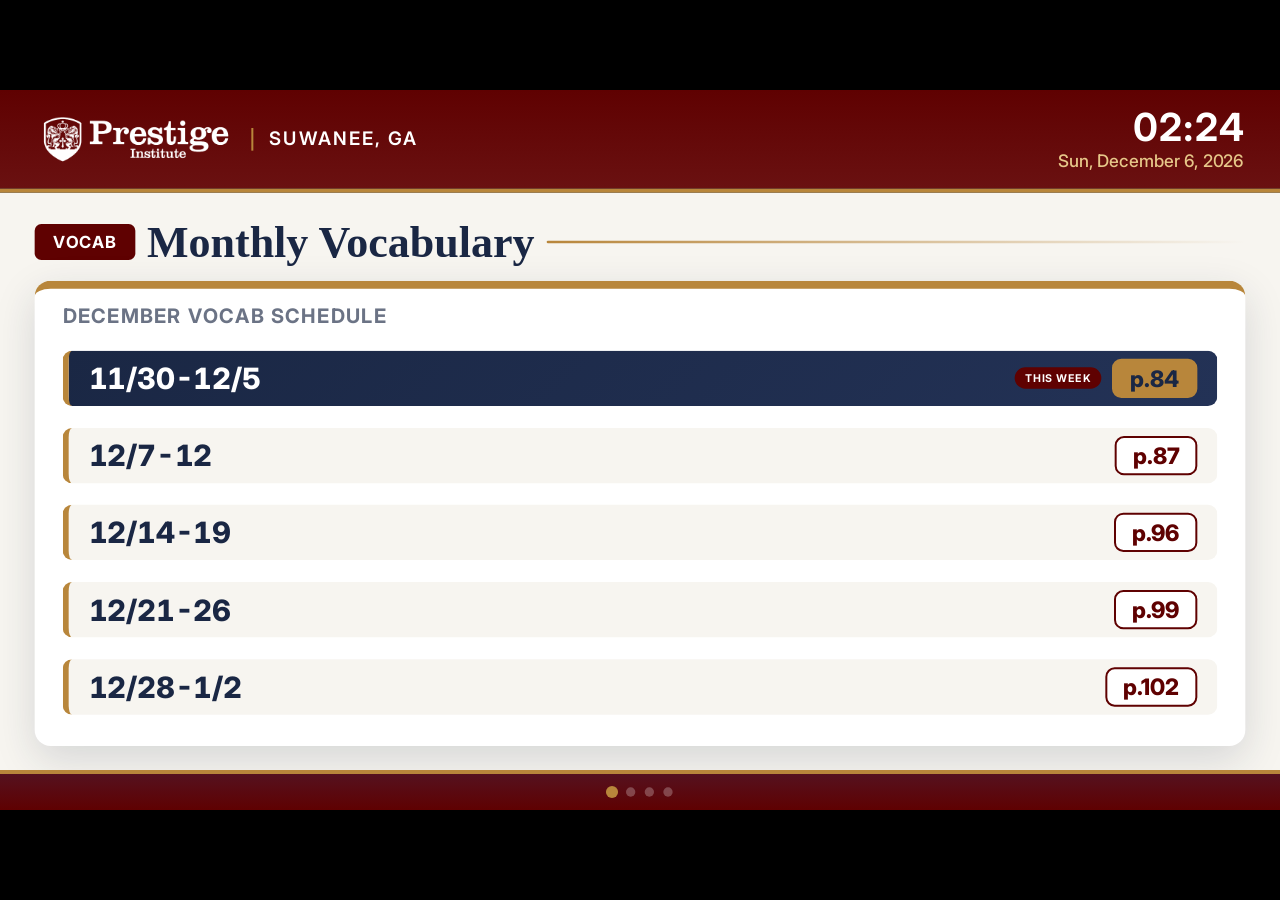
==== commit f2e25100: "Update index.html" ====
--- a/index.html
+++ b/index.html
@@ -15,7 +15,7 @@
 <header>
   <div class="brand">
     <!-- Save your logo as logo.png next to this file (or paste your original data: URI back into src) -->
-    <img src="logo.png" alt="Prestige Suwanee">
+    <img src="[data-uri]" alt="Prestige Suwanee">
     <div class="location">Suwanee, GA</div>
   </div>
   <div class="clock">
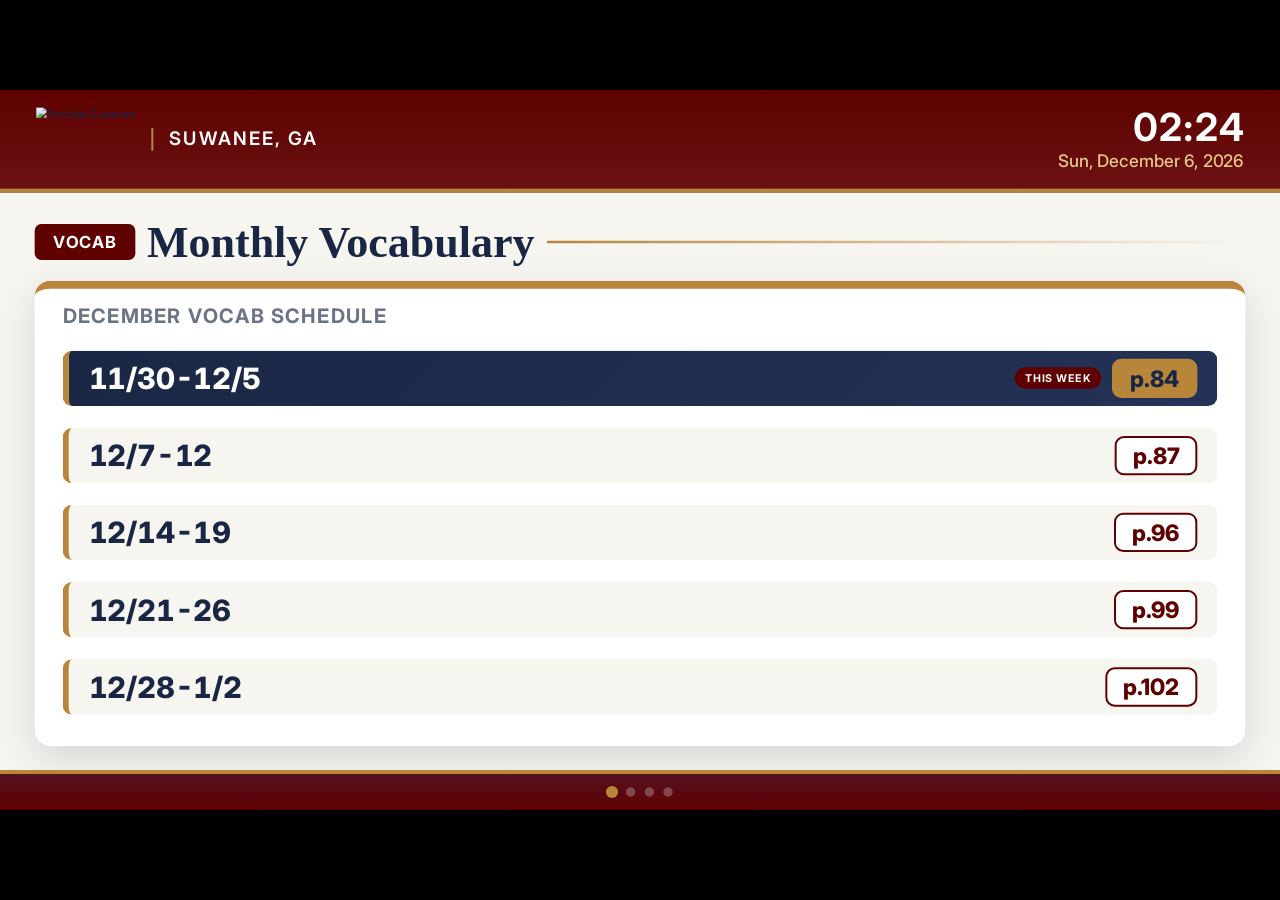
==== commit 60ba0bf2: "Update index.html" ====
--- a/index.html
+++ b/index.html
@@ -14,8 +14,7 @@
 
 <header>
   <div class="brand">
-    <!-- Save your logo as logo.png next to this file (or paste your original data: URI back into src) -->
-    <img src="[data-uri]" alt="Prestige Suwanee">
+    <img src="download.png" alt="Prestige Suwanee">
     <div class="location">Suwanee, GA</div>
   </div>
   <div class="clock">
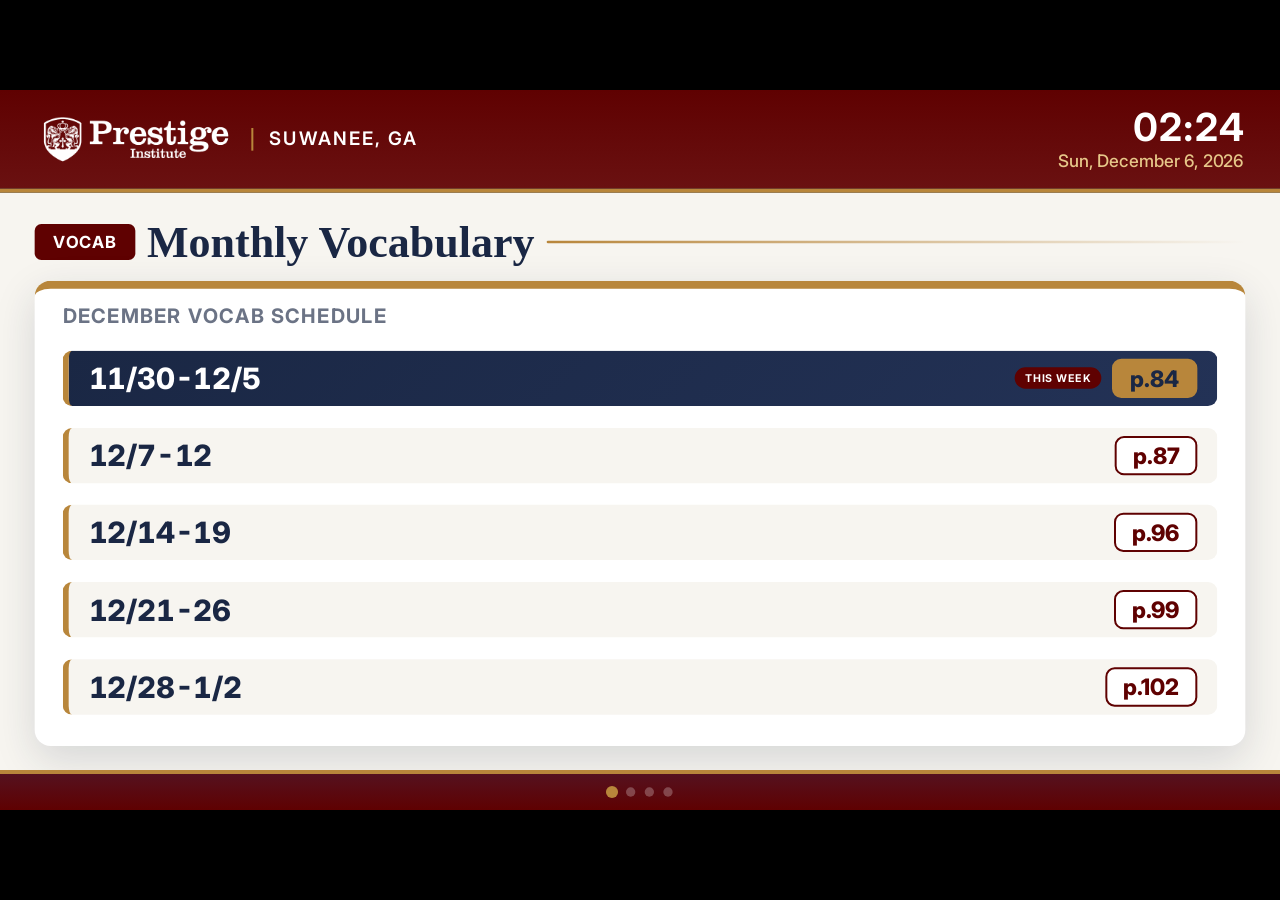
==== commit 37f8b894: "Update index.html" ====
--- a/index.html
+++ b/index.html
@@ -14,7 +14,7 @@
 
 <header>
   <div class="brand">
-    <img src="download.png" alt="Prestige Suwanee">
+    <img src="branding/download.png" alt="Prestige Suwanee">
     <div class="location">Suwanee, GA</div>
   </div>
   <div class="clock">
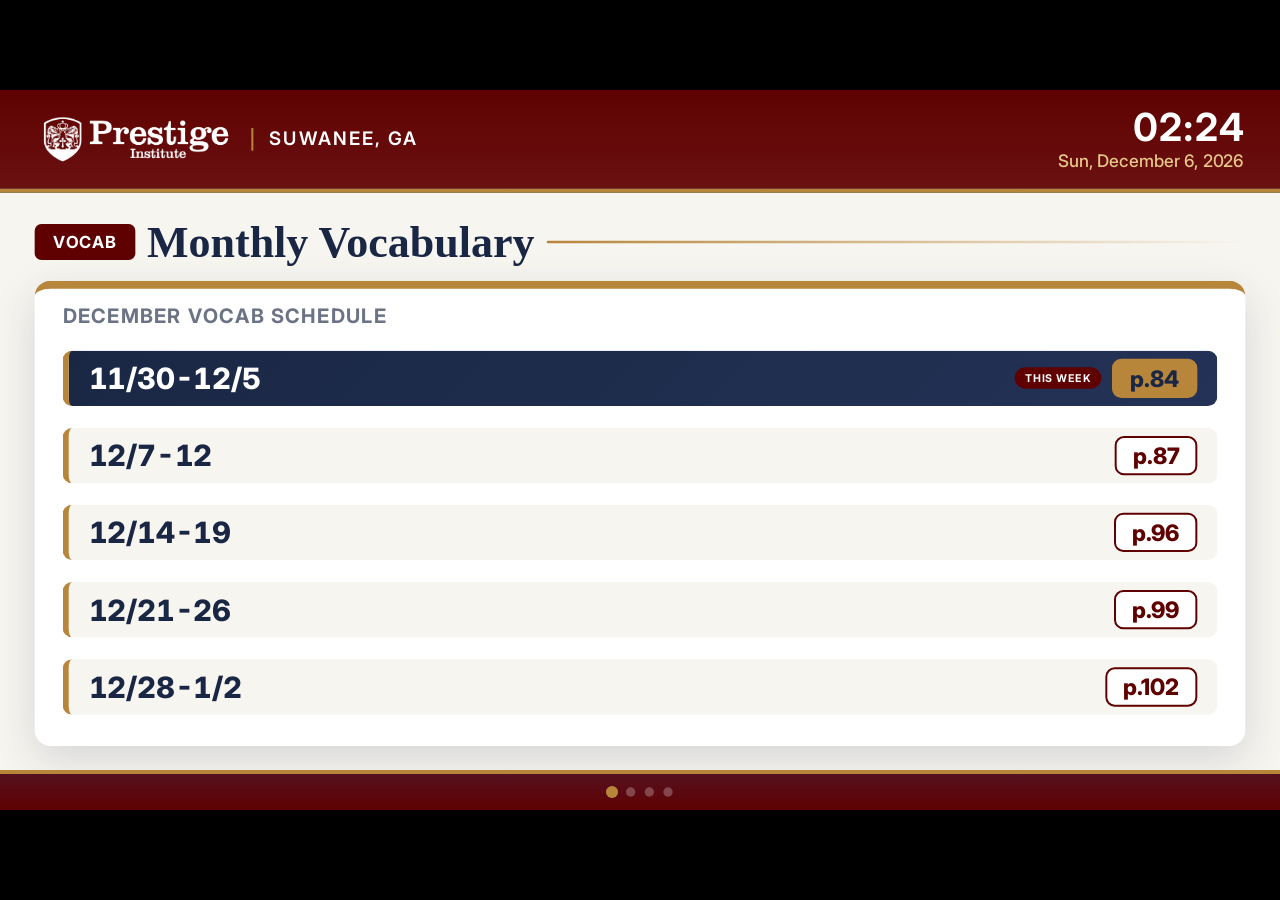
==== commit 9f925aae: "Update index.html" ====
--- a/index.html
+++ b/index.html
@@ -14,7 +14,7 @@
 
 <header>
   <div class="brand">
-    <img src="branding/download.png" alt="Prestige Suwanee">
+    <img src="../branding/download.png" alt="Prestige Suwanee">
     <div class="location">Suwanee, GA</div>
   </div>
   <div class="clock">
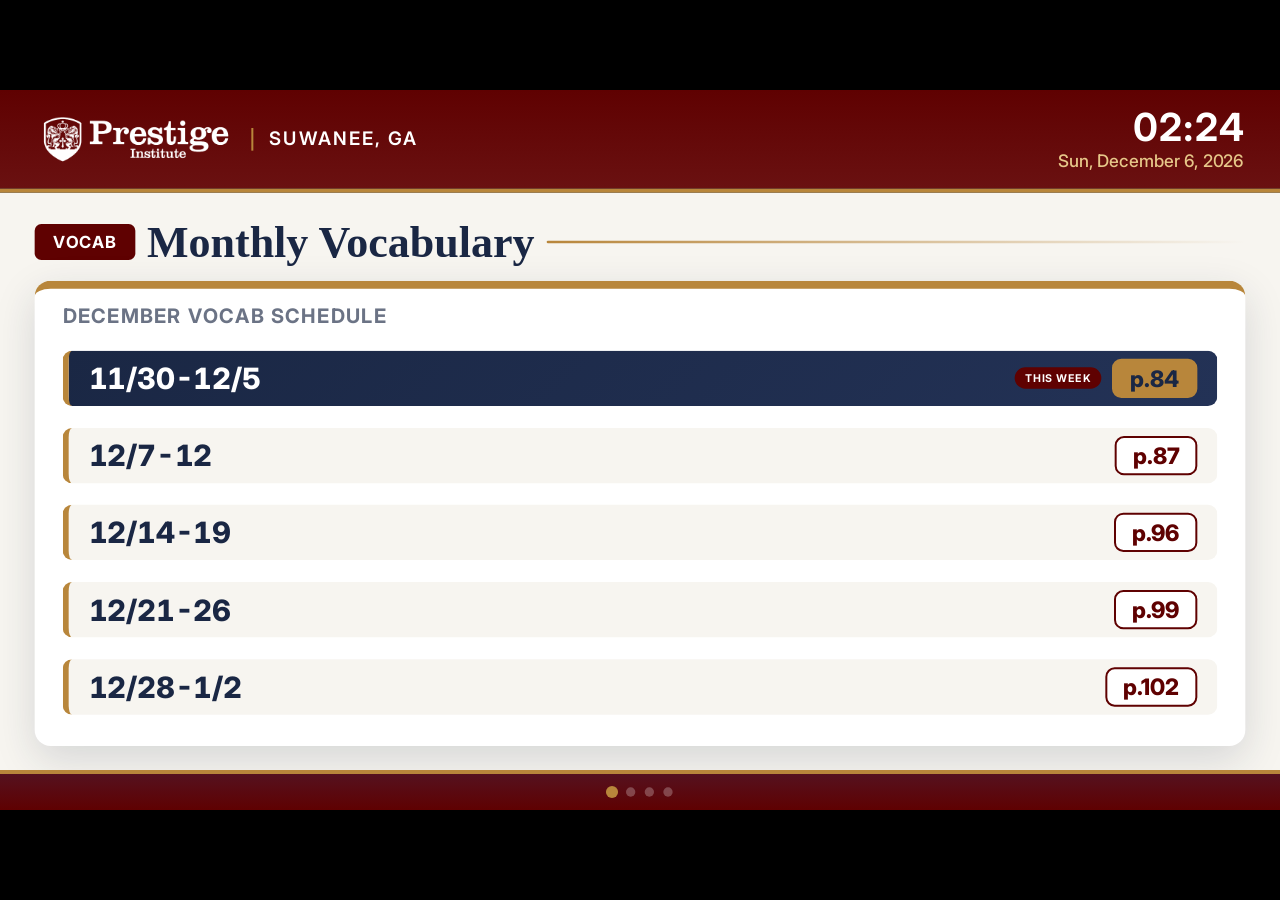
==== commit ed93414a: "Update index.html" ====
--- a/index.html
+++ b/index.html
@@ -14,7 +14,7 @@
 
 <header>
   <div class="brand">
-    <img src="../branding/download.png" alt="Prestige Suwanee">
+    <img src="branding/download.png" alt="Prestige Suwanee">
     <div class="location">Suwanee, GA</div>
   </div>
   <div class="clock">
